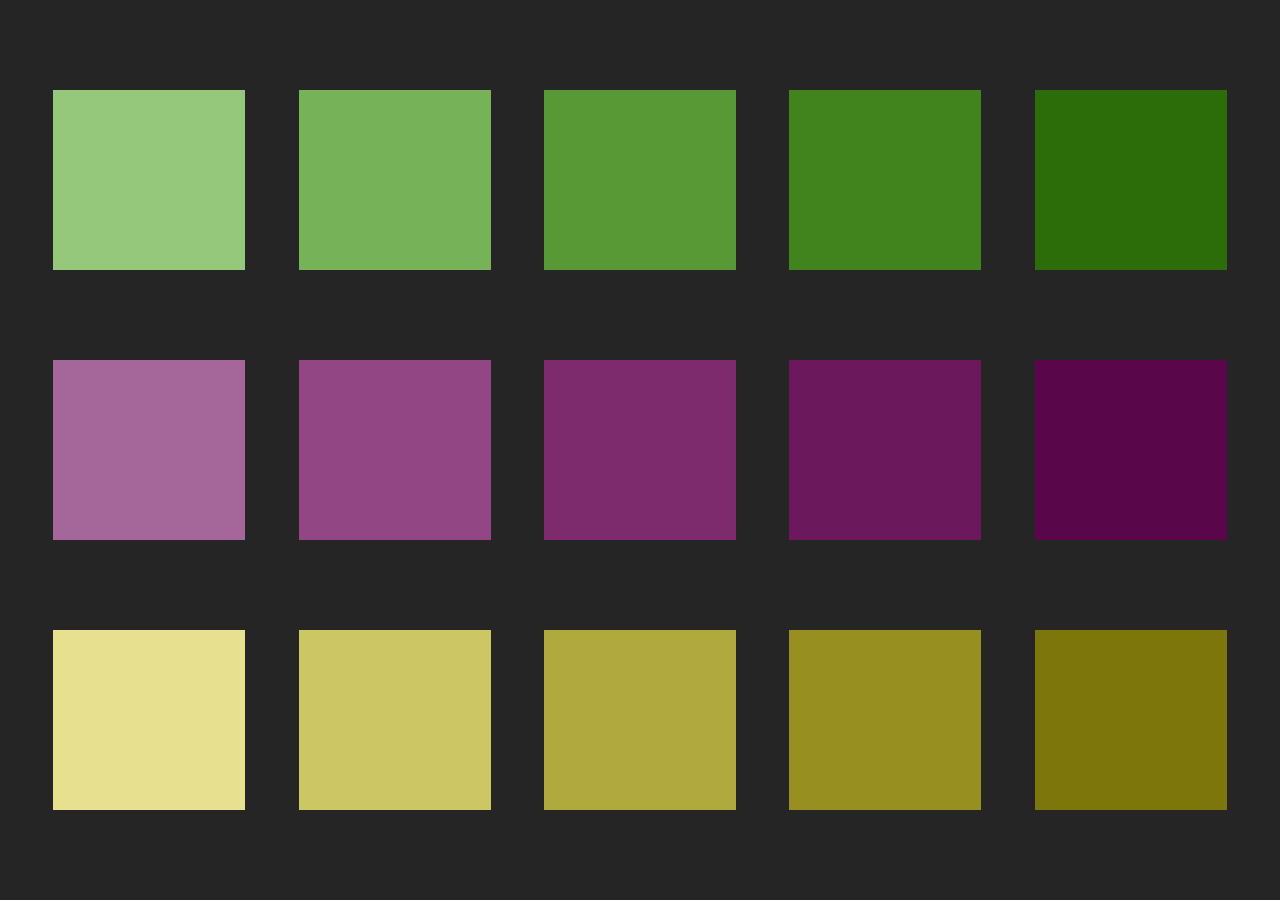
==== colours.html @ 59c3cd6a "Set up color palette" ====
<!DOCTYPE html>
<html lang="en">
<head>
    <meta charset="UTF-8">
    <meta name="viewport" content="width=device-width, initial-scale=1.0">
    <meta http-equiv="X-UA-Compatible" content="ie=edge">
    <link rel="stylesheet" href="./css/index.css">
    <title>Document</title>
</head>
<body>
    <div class="colorpalette">
        <div class="color a">
            <div class="box one"></div>
            <div class="box two"></div>
            <div class="box three"></div>
            <div class="box four"></div>
            <div class="box five"></div>
        </div>
        <div class="color b">
            <div class="box one"></div>
            <div class="box two"></div>
            <div class="box three"></div>
            <div class="box four"></div>
            <div class="box five"></div>
        </div>
        <div class="color c">
            <div class="box one"></div>
            <div class="box two"></div>
            <div class="box three"></div>
            <div class="box four"></div>
            <div class="box five"></div>
        </div>
    </div>
</body>
</html>
---- css/index.css ----
html,
body,
div,
span,
applet,
object,
iframe,
h1,
h2,
h3,
h4,
h5,
h6,
p,
blockquote,
pre,
a,
abbr,
acronym,
address,
big,
cite,
code,
del,
dfn,
em,
img,
ins,
kbd,
q,
s,
samp,
small,
strike,
strong,
sub,
sup,
tt,
var,
b,
u,
i,
center,
dl,
dt,
dd,
ol,
ul,
li,
fieldset,
form,
label,
legend,
table,
caption,
tbody,
tfoot,
thead,
tr,
th,
td,
article,
aside,
canvas,
details,
embed,
figure,
figcaption,
footer,
header,
hgroup,
menu,
nav,
output,
ruby,
section,
summary,
time,
mark,
audio,
video {
  margin: 0;
  padding: 0;
  border: 0;
  font-size: 100%;
  font: inherit;
  vertical-align: baseline;
  text-decoration: none;
  color: black;
  font-size: 62.5%;
}
html {
  background-color: #252525;
}
/* HTML5 display-role reset for older browsers */
article,
aside,
details,
figcaption,
figure,
footer,
header,
hgroup,
menu,
nav,
section {
  display: block;
}
body {
  line-height: 1;
}
ol,
ul {
  list-style: none;
}
blockquote,
q {
  quotes: none;
}
blockquote:before,
blockquote:after,
q:before,
q:after {
  content: '';
  content: none;
}
table {
  border-collapse: collapse;
  border-spacing: 0;
}
/* Main Primary color */
/* Main Secondary color (2) */
/* Main Secondary color (1) */
.box {
  width: 15%;
  height: 100%;
}
.colorpalette {
  display: flex;
  flex-direction: column;
  justify-content: space-evenly;
  height: 100%;
}
.color {
  display: flex;
  justify-content: space-evenly;
  width: 100%;
  height: 20%;
}
.b .one {
  background-color: #A56699;
}
.b .two {
  background-color: #924784;
}
.b .three {
  background-color: #7E2B6E;
}
.b .four {
  background-color: #6C185C;
}
.b .five {
  background-color: #59074A;
}
.a .one {
  background-color: #96C87C;
}
.a .two {
  background-color: #76B257;
}
.a .three {
  background-color: #589935;
}
.a .four {
  background-color: #41841D;
}
.a .five {
  background-color: #2C6C09;
}
.c .one {
  background-color: #E6E08F;
}
.c .two {
  background-color: #CCC664;
}
.c .three {
  background-color: #B0A93D;
}
.c .four {
  background-color: #979021;
}
.c .five {
  background-color: #7D760A;
}
h1 {
  color: #009a22;
  font-size: 5rem;
  text-align: center;
}
h2 {
  color: #009a22;
  font-size: 2.5rem;
  text-align: center;
  padding: 1rem 0;
}
a {
  color: #009a22;
  font-size: 2.5rem;
}
a:hover {
  color: black;
  background-color: #009a22;
}
html,
body {
  height: 100%;
}
.landingpage {
  background: #252525;
  height: 100%;
  display: flex;
  flex-direction: column;
  justify-content: center;
  align-items: center;
}
.landingpage .quals {
  display: flex;
  padding: 3rem 0;
}
@media (max-width: 800px) {
  .landingpage .quals {
    flex-direction: column;
  }
  .landingpage .quals .break {
    display: none;
  }
}
.landingpage .choose {
  display: flex;
}
@media (max-width: 800px) {
  .landingpage .choose {
    flex-direction: column;
  }
}
.landingpage .button {
  display: flex;
  flex-direction: column;
  justify-content: center;
  align-items: center;
  width: 20rem;
  height: 4rem;
  border: 0.2rem solid #009a22;
  border-radius: 1rem;
  margin: 1rem 2rem;
}
.personalpage {
  height: 100%;
  display: flex;
  flex-direction: column;
  justify-content: center;
  align-items: center;
  background-color: black;
}
.personalpage p {
  text-align: center;
  color: #009a22;
  font-size: 2rem;
}
.personalpage .info {
  height: 10%;
  vertical-align: bottom;
  padding-top: 50px;
}
.personalpage .hidden {
  height: 90%;
  width: 50%;
}
.personalpage .hidden p {
  color: black;
}
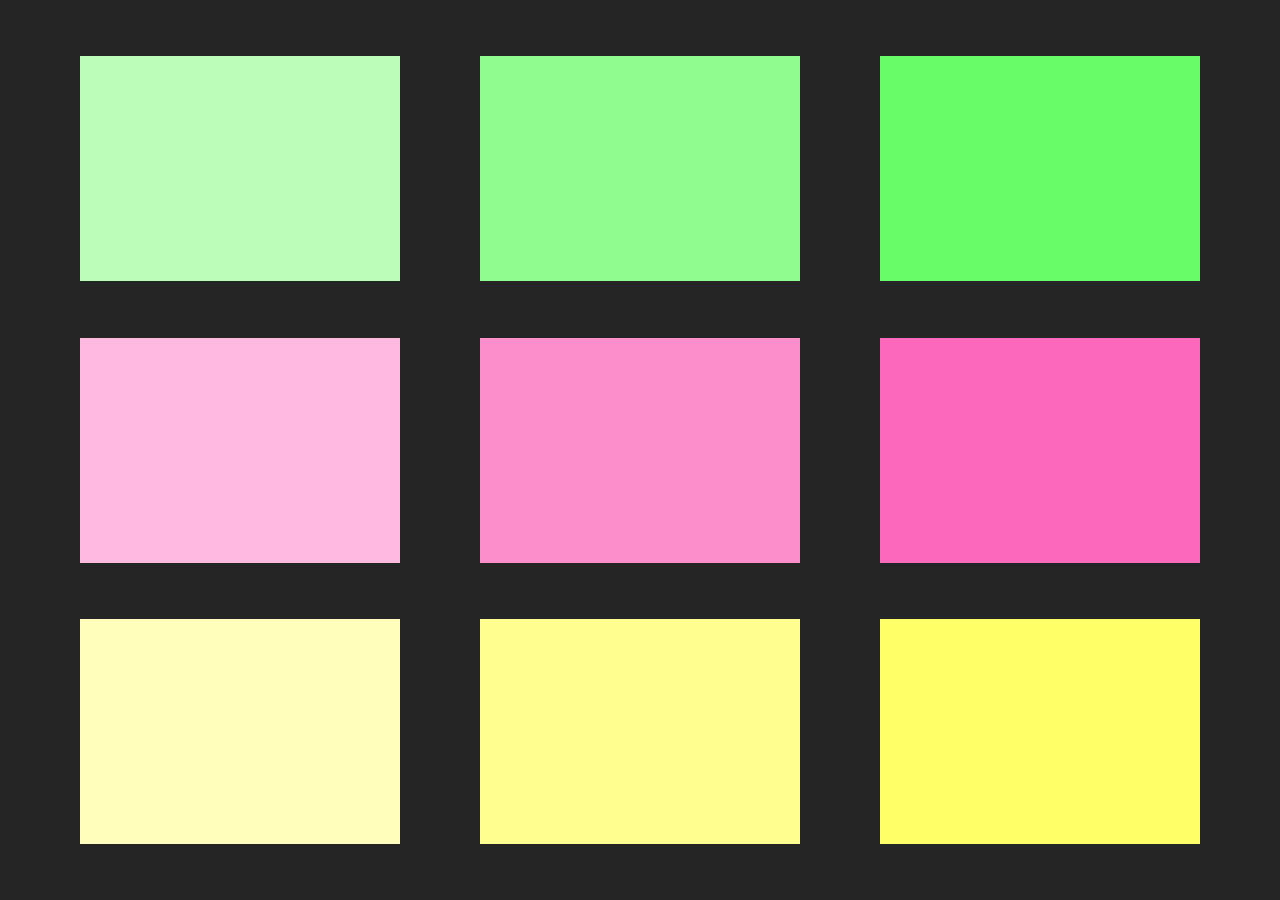
==== commit 2619a97a: "three colour shades" ====
--- a/colours.html
+++ b/colours.html
@@ -13,22 +13,16 @@
             <div class="box one"></div>
             <div class="box two"></div>
             <div class="box three"></div>
-            <div class="box four"></div>
-            <div class="box five"></div>
         </div>
         <div class="color b">
             <div class="box one"></div>
             <div class="box two"></div>
             <div class="box three"></div>
-            <div class="box four"></div>
-            <div class="box five"></div>
         </div>
         <div class="color c">
             <div class="box one"></div>
             <div class="box two"></div>
             <div class="box three"></div>
-            <div class="box four"></div>
-            <div class="box five"></div>
         </div>
     </div>
 </body>
--- a/css/index.css
+++ b/css/index.css
@@ -132,7 +132,7 @@
 /* Main Secondary color (2) */
 /* Main Secondary color (1) */
 .box {
-  width: 15%;
+  width: 25%;
   height: 100%;
 }
 .colorpalette {
@@ -145,71 +145,53 @@
   display: flex;
   justify-content: space-evenly;
   width: 100%;
-  height: 20%;
+  height: 25%;
 }
 .b .one {
-  background-color: #A56699;
+  background-color: #FDB9DF;
 }
 .b .two {
-  background-color: #924784;
+  background-color: #FC8ECC;
 }
 .b .three {
-  background-color: #7E2B6E;
-}
-.b .four {
-  background-color: #6C185C;
-}
-.b .five {
-  background-color: #59074A;
+  background-color: #FC69BC;
 }
 .a .one {
-  background-color: #96C87C;
+  background-color: #B9FDB9;
 }
 .a .two {
-  background-color: #76B257;
+  background-color: #8EFC8E;
 }
 .a .three {
-  background-color: #589935;
-}
-.a .four {
-  background-color: #41841D;
-}
-.a .five {
-  background-color: #2C6C09;
+  background-color: #68FC68;
 }
 .c .one {
-  background-color: #E6E08F;
+  background-color: #FFFFBB;
 }
 .c .two {
-  background-color: #CCC664;
+  background-color: #FFFF90;
 }
 .c .three {
-  background-color: #B0A93D;
-}
-.c .four {
-  background-color: #979021;
-}
-.c .five {
-  background-color: #7D760A;
+  background-color: #FFFF6A;
 }
 h1 {
-  color: #009a22;
+  color: #FC69BC;
   font-size: 5rem;
   text-align: center;
 }
 h2 {
-  color: #009a22;
+  color: #FC69BC;
   font-size: 2.5rem;
   text-align: center;
   padding: 1rem 0;
 }
 a {
-  color: #009a22;
+  color: #FC69BC;
   font-size: 2.5rem;
 }
 a:hover {
   color: black;
-  background-color: #009a22;
+  background-color: #FC69BC;
 }
 html,
 body {
@@ -230,6 +212,7 @@
 @media (max-width: 800px) {
   .landingpage .quals {
     flex-direction: column;
+    padding: 6rem 0;
   }
   .landingpage .quals .break {
     display: none;
@@ -250,7 +233,7 @@
   align-items: center;
   width: 20rem;
   height: 4rem;
-  border: 0.2rem solid #009a22;
+  border: 0.2rem solid #FC69BC;
   border-radius: 1rem;
   margin: 1rem 2rem;
 }
@@ -264,7 +247,7 @@
 }
 .personalpage p {
   text-align: center;
-  color: #009a22;
+  color: #FC69BC;
   font-size: 2rem;
 }
 .personalpage .info {
